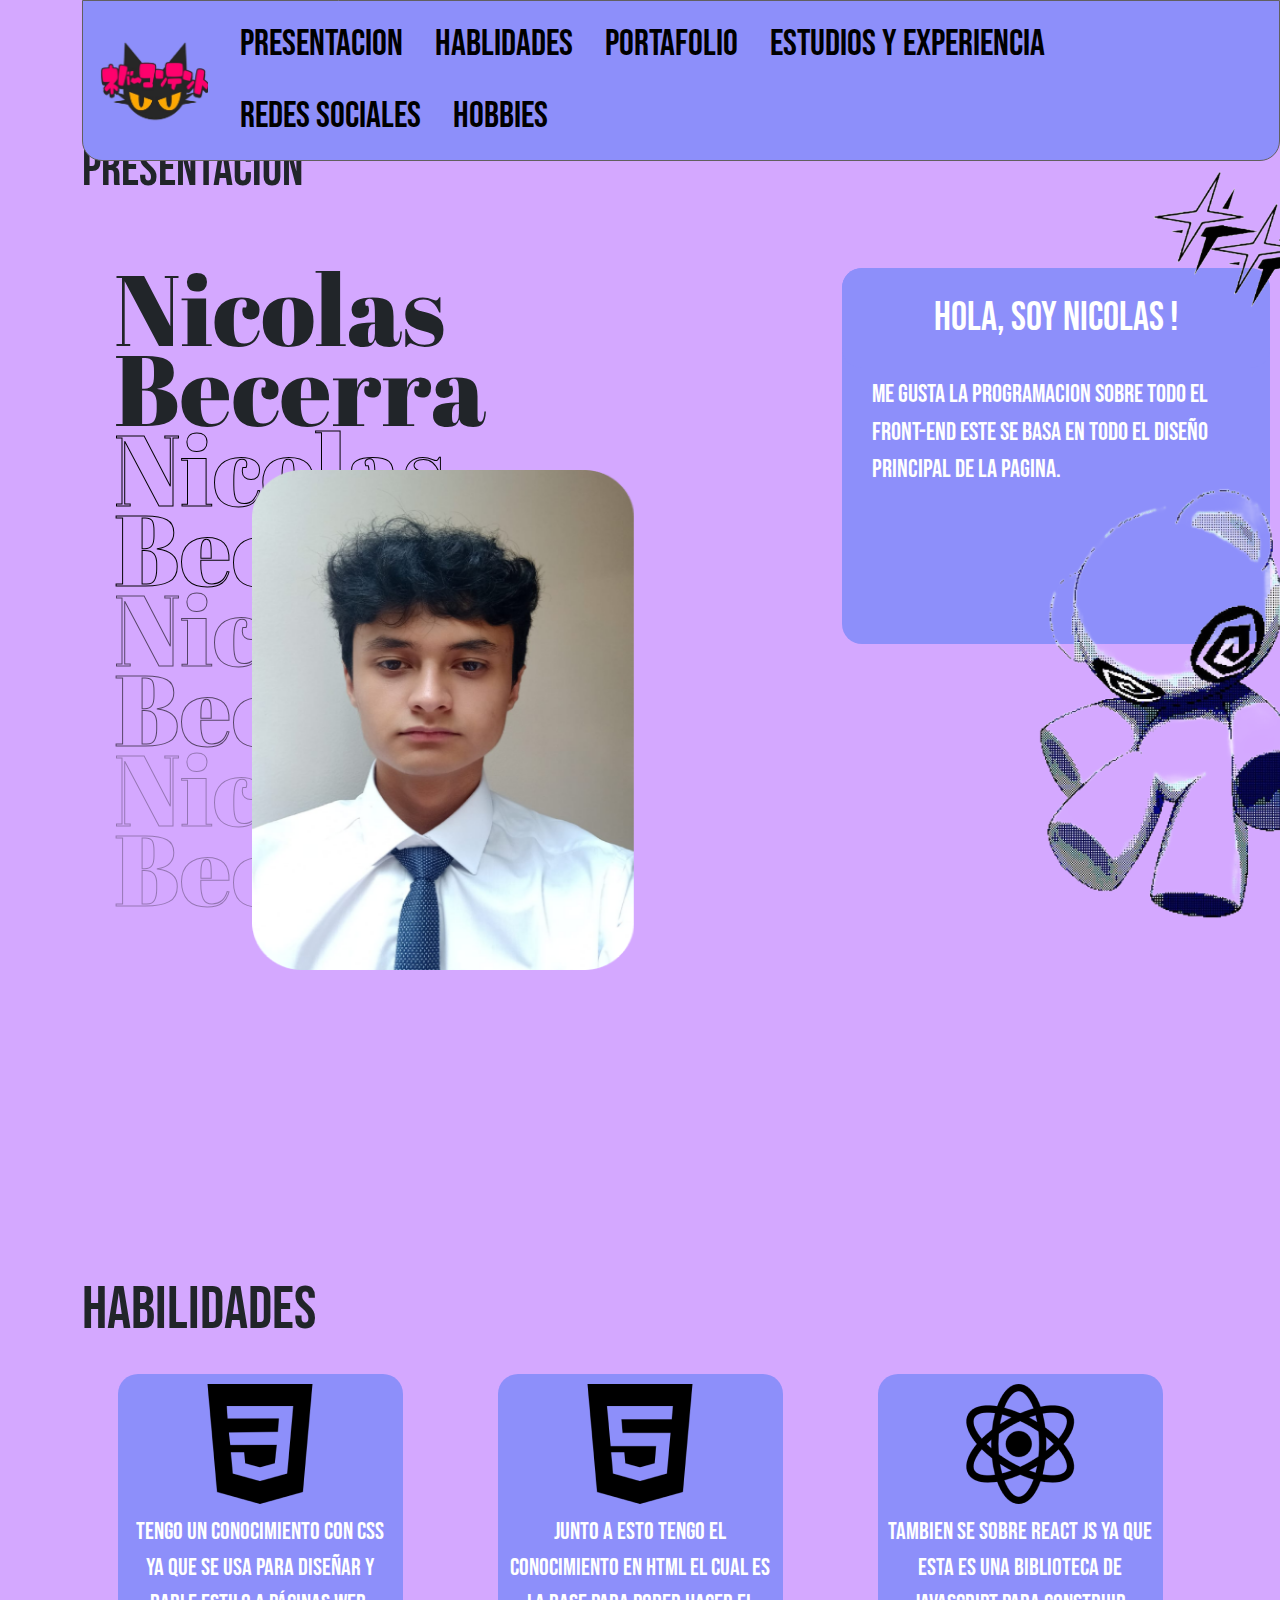
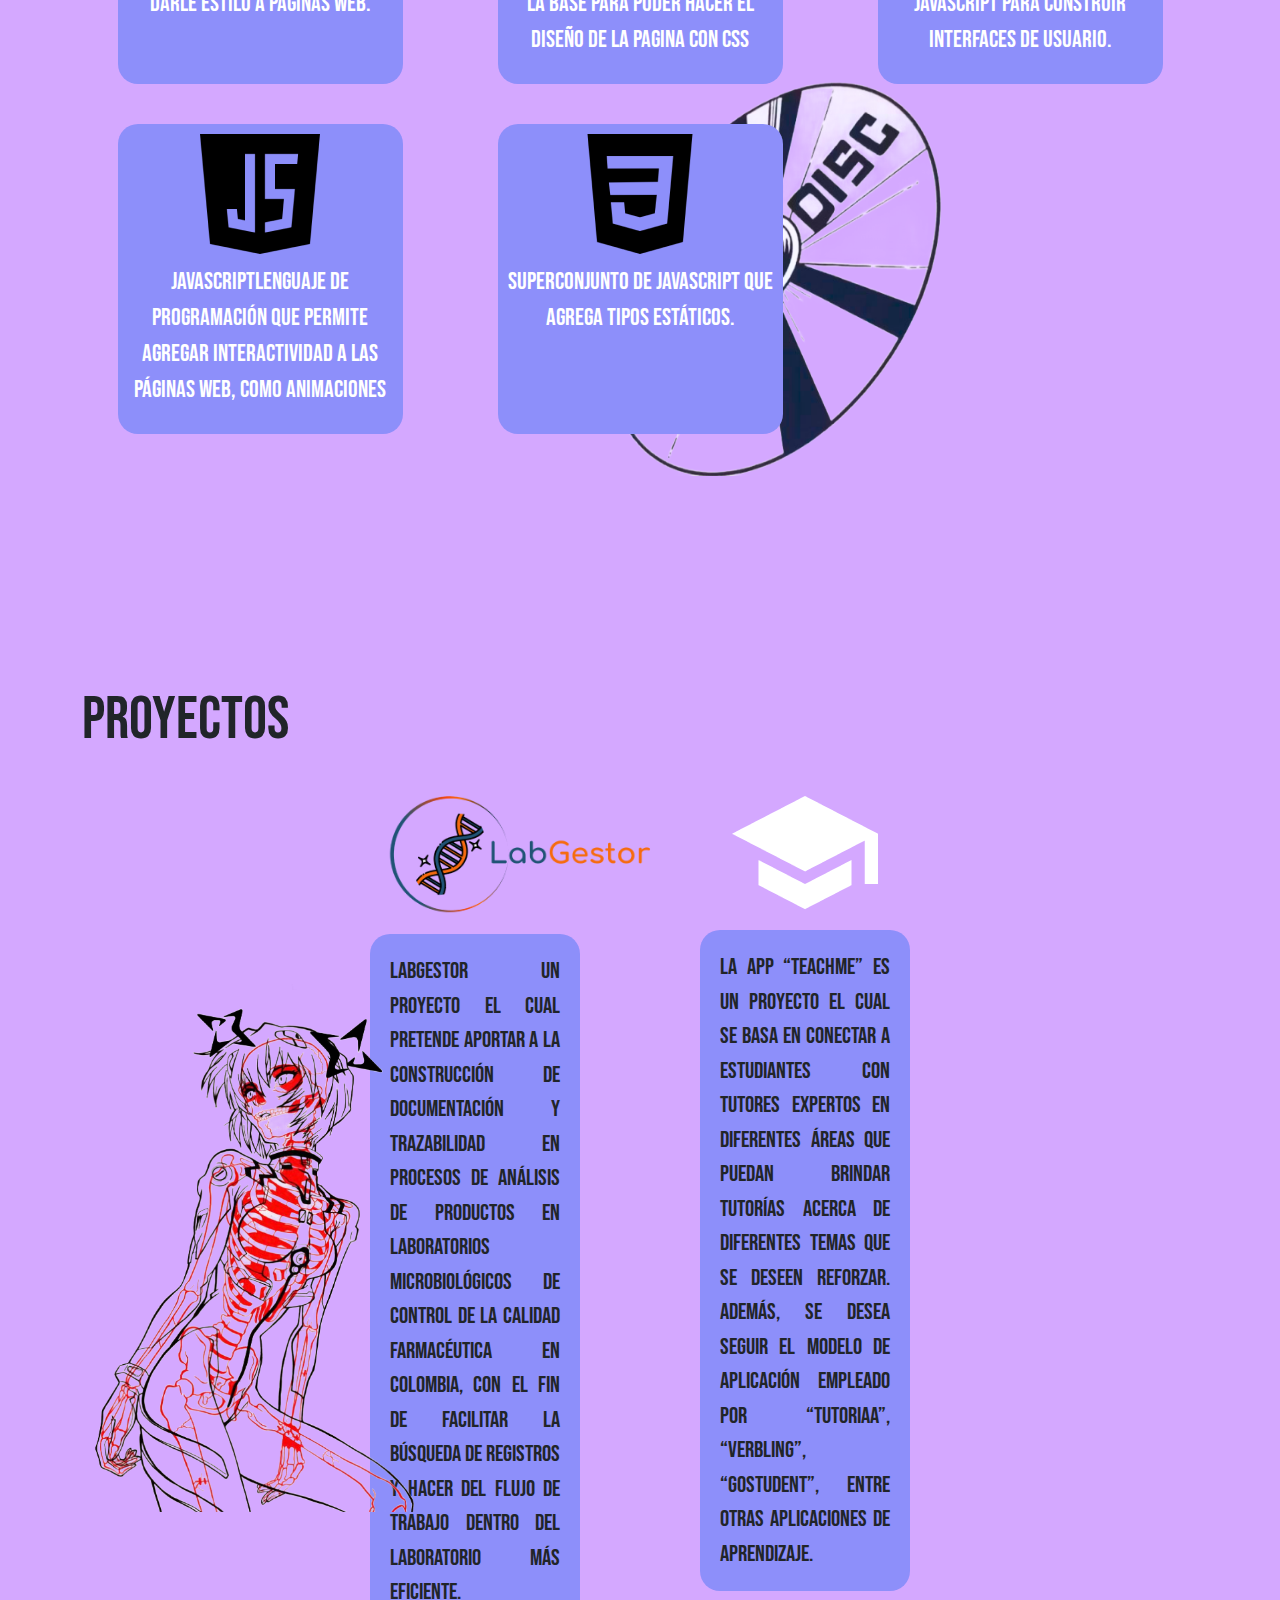
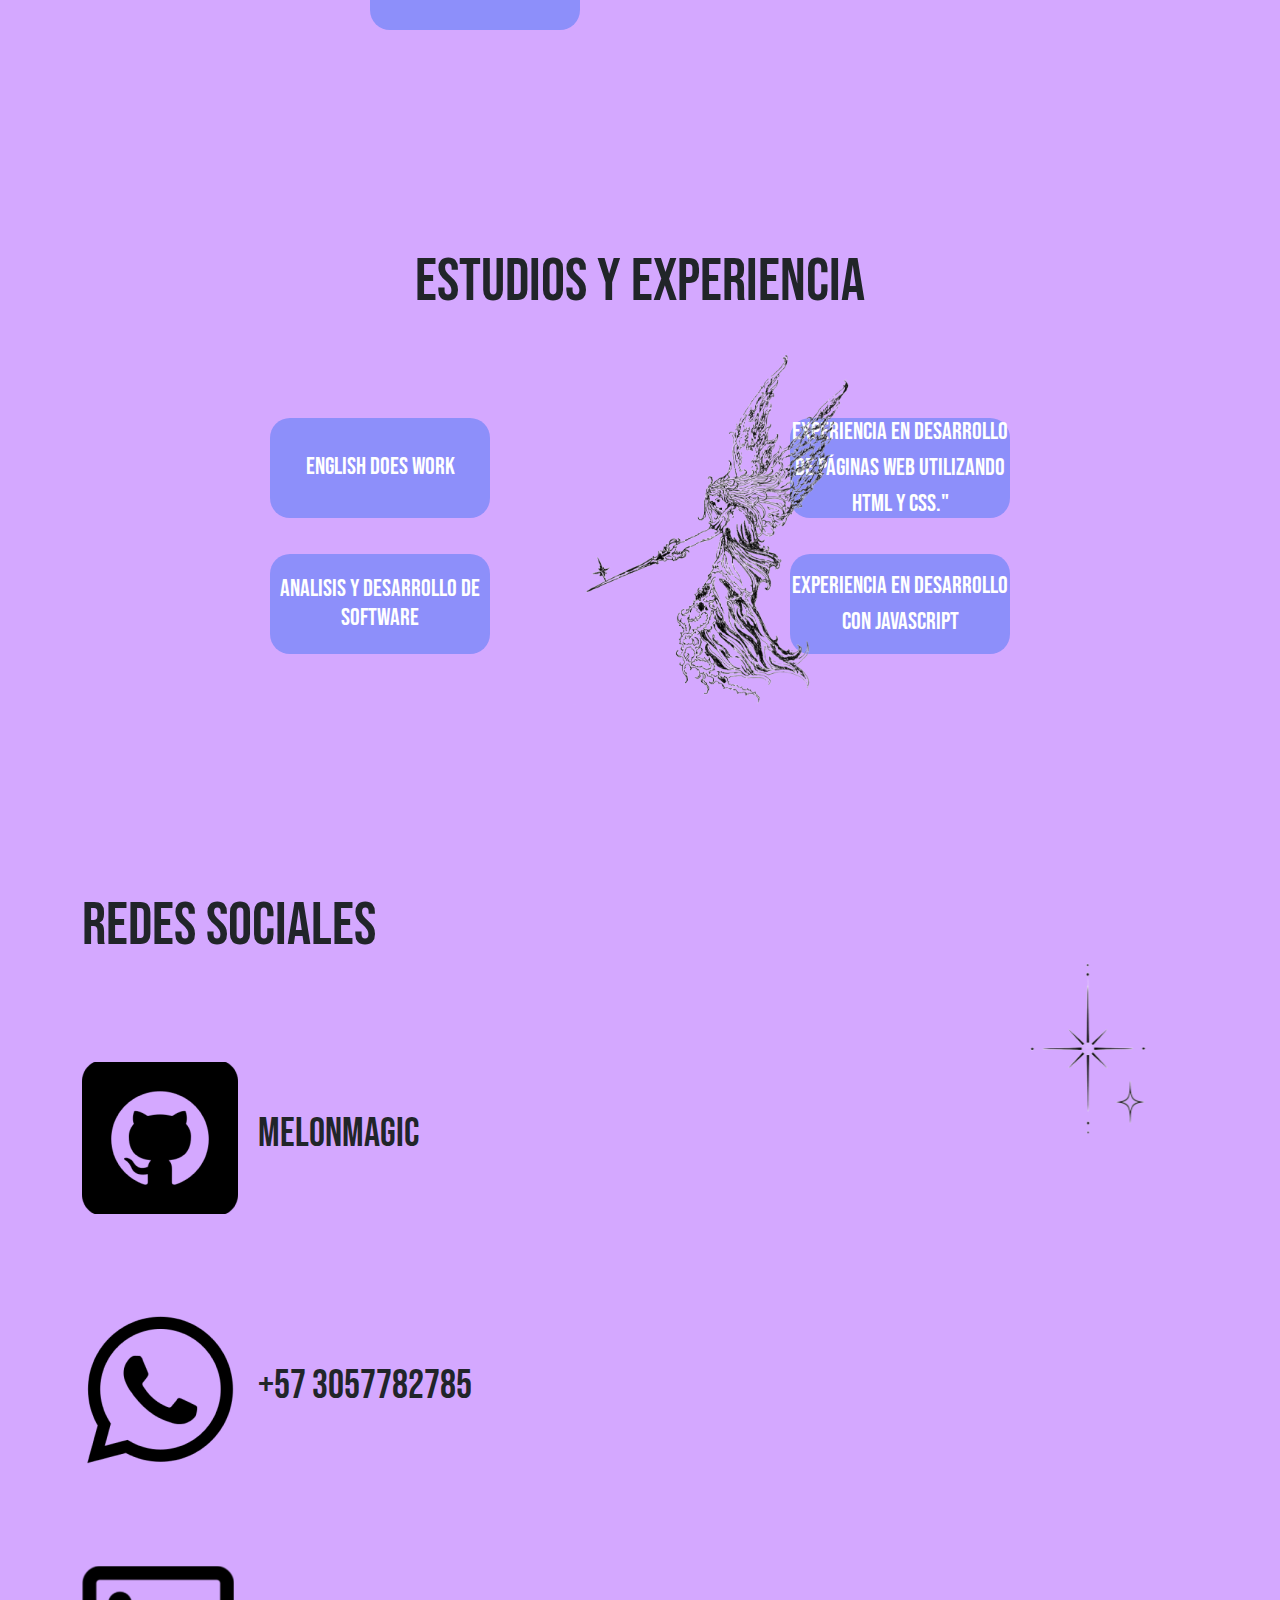
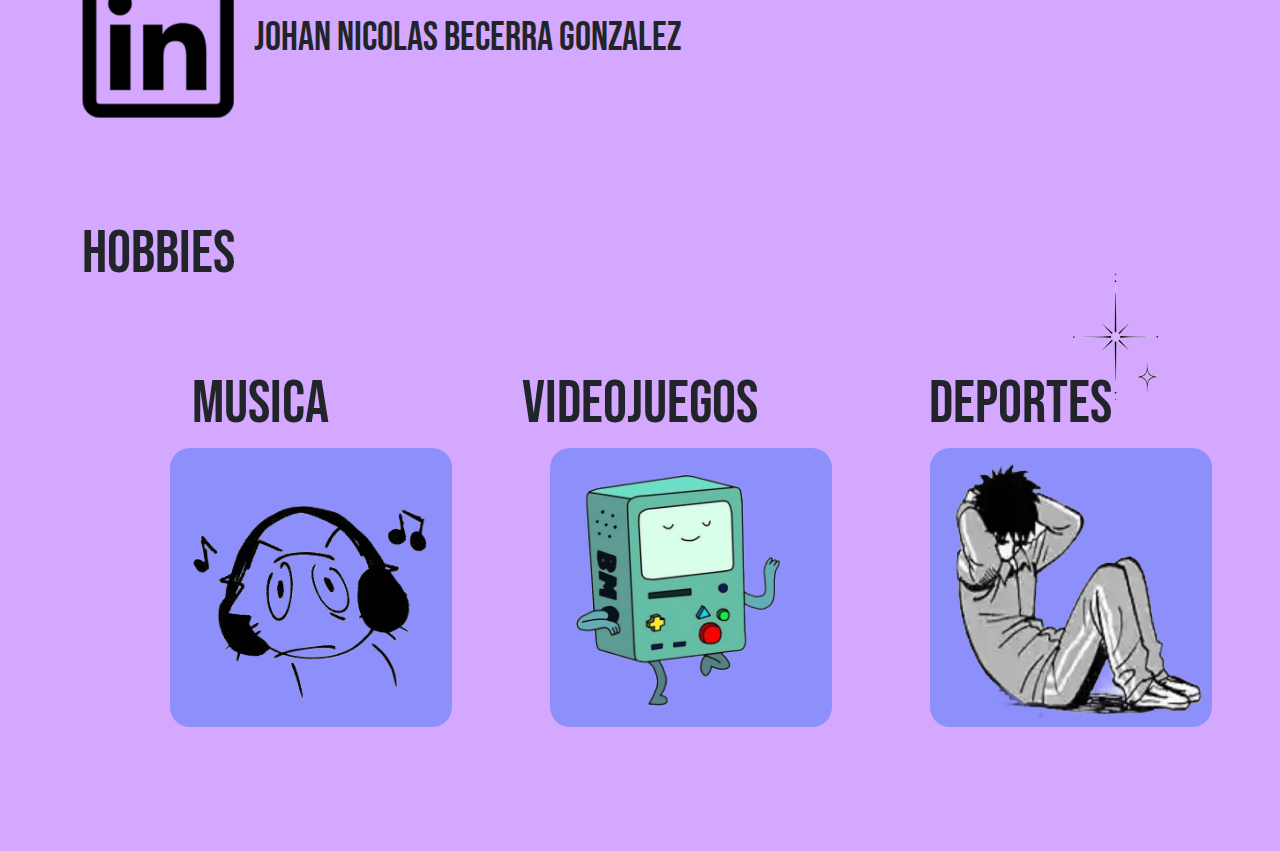
==== index.html @ 187eead2 "Primer commit" ====
<!DOCTYPE html>
<html lang="en">
<head>
    <meta charset="UTF-8">
    <meta name="viewport" content="width=device-width, initial-scale=1.0">
    <title>Portafolio</title>
    <link rel="stylesheet" href="css/styles.css">
    <link href="https://cdn.jsdelivr.net/npm/bootstrap@5.3.3/dist/css/bootstrap.min.css" rel="stylesheet" integrity="sha384-QWTKZyjpPEjISv5WaRU9OFeRpok6YctnYmDr5pNlyT2bRjXh0JMhjY6hW+ALEwIH" crossorigin="anonymous">
    <link href="https://unpkg.com/aos@2.3.1/dist/aos.css" rel="stylesheet">
    <link rel="shortcut icon" href="img/logo.png" />
</head>
<body>
    <header >
        <div class="container justify-content-center">
            <nav class="navbar navbar-expand-lg bg-body-tertiary barra">
                <div class="container-fluid">
                  <a class="navbar-brand logo" href="#"><img src="img/logo.png" alt=""></a>
                  <button class="navbar-toggler" type="button" data-bs-toggle="collapse" data-bs-target="#navbarNav" aria-controls="navbarNav" aria-expanded="false" aria-label="Toggle navigation">
                    <span class="navbar-toggler-icon"></span>
                  </button>
                  <div class="collapse navbar-collapse" id="navbarNav">
                    <ul class="nav">
                        <li class="nav-item">
                          <a class="nav-link Active" href="#presentacion">Presentacion</a>
                        </li>
                        <li class="nav-item">
                          <a class="nav-link Active" href="#habilidades">Hablidades</a>
                        </li>
                        <li class="nav-item">
                          <a class="nav-link Active" href="#portafolio">Portafolio</a>
                        </li>
                        <li class="nav-item">
                          <a class="nav-link Active" href="#estudiosExperiencia">Estudios Y Experiencia</a>
                        </li>
                        <li class="nav-item">
                            <a class="nav-link Active" href="#redesSociales">Redes Sociales</a>
                        </li>
                        <li class="nav-item">
                            <a class="nav-link Active" href="#hobbies">hobbies</a>
                        </li>
                      </ul>
                  </div>
                </div>
              </nav>
            <section id="presentacion" class="destino">
                <div>
                <h2>Presentacion</h2>

                <img data-aos="fade-left" data-aos-duration="1000" class="estrella-R" src="img/estrellas.png" alt="">

                </div>
                <div class="row presentacion">
                    <article class="col-lg-8">
                        <ul>
                            <li>Nicolas Becerra</li>
                            <li data-aos="fade-down" data-aos-duration="800" class="difuminado">Nicolas Becerra</li>
                            <li data-aos="fade-down" data-aos-duration="1000" class="difuminado1">Nicolas Becerra</li>
                            <li data-aos="fade-down" data-aos-duration="1200" class="difuminado2">Nicolas Becerra</li>
                        </ul>
                        <img class="nicolas" src="img/persona.png" alt="">
                    </article>
                    <article class="col-lg-4">
                        <div><img class="oso" src="img/oso.png" alt=""></div>
                        <div class="cuadrado">
                            <h4>Hola, soy nicolas !</h4>
                            <p>me gusta la programacion sobre todo el front-end este se basa en todo el diseño principal de la pagina.</p>
                        </div>
                    </article>
                </div>
            </section>
        </div>
    </header>

    <main>
        <div class="container">
            <h2>Habilidades</h2>
            <section id="habilidades" class="destino">
                <div class="row">
                    <article class="col-lg-3 lenguajes">
                        <img src="img/css.png" alt="">
                        <p>Tengo un conocimiento con CSS ya que se usa para diseñar y darle estilo a páginas web.</p>
                    </article>
                    <article class="col-lg-3 lenguajes">
                        <img src="img/html.png" alt="">
                        <p>Junto a esto tengo el conocimiento en html el cual es la base para poder hacer el diseño de la pagina con css</p>
                    </article>
                    <article class="col-lg-3 lenguajes">
                        <img src="img/react.png" alt="">
                        <p>Tambien se sobre React JS ya que esta es una biblioteca de JavaScript para construir interfaces de usuario.</p>
                    </article>
                </div>
                <div class="row">
                    <article class="col-lg-3 lenguajes2">
                        <img src="img/js.png" alt="">
                        <p>javascriptlenguaje de programación que permite agregar interactividad a las páginas web, como animaciones</p>
                    </article>
                    <article class="col-lg-3 lenguajes2">
                        <img src="img/css.png" alt="">
                        <p>superconjunto de JavaScript que agrega tipos estáticos.</p>
                    </article>
                    <article class="col-lg-3">
                    </article>
                    <img class="disco" src="img/disco.png" alt="">
                    <img data-aos="fade-right" class="estrella-L" src="img/estrellas.png " alt="">
                </div>
            </section>
            <section id="portafolio" class="destino">
                <h2>Proyectos</h2>
                <img data-aos="fade-down" class="spider" src="img/spider.png" alt="">
                <div class="row ">
                        <article class="col-lg-6">
                            <img class="labgestor" src="img/Lbagestor.png" alt="">
                            <p>LabGestor un proyecto  el cual pretende aportar a la construcción de documentación y trazabilidad en
                                procesos de análisis de productos en laboratorios microbiológicos de control de la calidad
                                farmacéutica en Colombia, con el fin de facilitar la búsqueda de registros y hacer del flujo de
                                trabajo dentro del laboratorio más eficiente.</p>
                        </article>
                        <article class="col-lg-6 ">
                            <img class="logoestudiante" src="img/Logo Estudiante.png" alt="">
                            <p>la app “TeachME” es un proyecto el cual se basa en conectar a estudiantes con tutores expertos en diferentes áreas que puedan brindar tutorías acerca de diferentes temas que se deseen reforzar. Además, se desea seguir el modelo de aplicación empleado por “Tutoriaa”, “Verbling”, “GoStudent”, entre otras aplicaciones de aprendizaje.
                            </p>
                        </article>
                </div>
                <img class="rei" src="img/rei.png" alt="">
            </section>
            <section id="estudiosExperiencia" class="destino">
                <h2>Estudios Y Experiencia</h2>
                    <div class="row">
                        <article class="col-lg-6">
                            <h4>ENGLISH DOES WORK</h4>
                        </article>
                        <article class="col-lg-6 ">
                            <p>Experiencia en desarrollo de páginas web utilizando HTML y CSS."</p>
                        </article>
                    </div>
                    <div class="row">
                        <article class="col-lg-6">
                            <h4>Analisis y desarrollo de software</h4>
                        </article>
                        <article class="col-lg-6 ">
                            <p>Experiencia en desarrollo con javascript</p>
                        </article>
                    </div>
                    <img class="angel" src="img/angel.png" alt="">
                    <img data-aos="fade-right" class="estrella-L" src="img/estrellas.png" alt="">
            </section>
            <section id="redesSociales" class="destino">
                <h2>Redes Sociales</h2>
                <div class="redes">
                    <a href="https://github.com/MelonMagic"><img class="imgredes" src="img/github.png" alt="" ></a> <h2>MelonMagic</h2>
                </div>
                <div class="redes">
                    <a href="https://w.app/dOq24c"><img class="imgredes" src="img/whatsapp.png" alt=""></a> <h2>+57 3057782785</h2>
                </div>
                <div class="redes">
                    <a href="https://www.linkedin.com/in/johan-nicolas-becerra-gonzalez-9a5607326/"><img class="imgredes" src="img/linkedin.png" alt=""></a> <h2>Johan Nicolas Becerra Gonzalez</h2>
                </div>
                <img data-aos="fade-left" data-aos-duration="1000" class="gato" src="img/kitty.png" alt="">
                <img class="estrellas2" src="img/estrellas2.png" alt="">
            </section>
            <section id="hobbies" class="destino">
                <h2>Hobbies</h2>
                <div class="row">
                    <article class="col-lg-4"><h2>Musica</h2><img class="audifonos" src="img/audifonos.png" alt=""></article>
                    <article class="col-lg-4"><h2>VideoJuegos</h2><img class="BMO" src="img/BMO.png" alt=""></article>
                    <article class="col-lg-4"><h2>Deportes</h2><img class="saitama" src="img/saitama.png" alt=""></article>
                </div>
                <img class="estrellas2" src="img/estrellas2.png" alt="">

            </section>
        </div>
    </main>

    <footer>
        <img src="" alt="">
    </footer>

    <script src="https://unpkg.com/aos@2.3.1/dist/aos.js"></script>
    <script src="https://cdn.jsdelivr.net/npm/bootstrap@5.3.3/dist/js/bootstrap.bundle.min.js" integrity="sha384-YvpcrYf0tY3lHB60NNkmXc5s9fDVZLESaAA55NDzOxhy9GkcIdslK1eN7N6jIeHz" crossorigin="anonymous"></script>
    <script>
        AOS.init();
    </script>
</body>
</html>
---- css/styles.css ----
@import url('https://fonts.googleapis.com/css2?family=Abril+Fatface&family=Montserrat:ital,wght@0,100..900;1,100..900&family=Teko:wght@300..700&family=Work+Sans:ital,wght@0,100..900;1,100..900&display=swap');
@import url('https://fonts.googleapis.com/css2?family=Abril+Fatface&family=Bebas+Neue&family=Montserrat:ital,wght@0,100..900;1,100..900&family=Teko:wght@300..700&family=Work+Sans:ital,wght@0,100..900;1,100..900&display=swap');

* {
    margin: 0;
    padding: 0;
    box-sizing: border-box;
  }

body{
    background: #d4a8ff !important;
}





header{
    position: relative;
}

header .barra{
    display: flex !important;
    background: #8D8FFA !important;
    border-radius: 0 0 20px 20px ;
    position: fixed;
    border: 1px rgb(97, 95, 95) solid;
    z-index: 9999;
    margin-top: -120px;
}

.logo img{
    width: 113px;
    height: 102px;
}

nav ul li a{
    font-family: "Bebas Neue", sans-serif;
    font-size: 37px !important;
    color: black !important;
}

h2, h4,p{
    font-family: "Bebas Neue", sans-serif;
}

h3{
    font-family: "Abril Fatface", serif;
}

header h2{
    padding: 20px 0 60px 0;
    font-size: 50px;
}

#presentacion{
    margin-top: 120px;
    position: relative;
}

.presentacion ul li{
    font-family: "Abril Fatface", serif;
    font-size: 100px;
    list-style: none;
    line-height: 80px;
    
}

.presentacion ul .difuminado{
    -webkit-text-stroke: 1px black; 
    color: transparent;
    font-weight: 3 !important;
    --animate-duration: 0.5s;

}

.presentacion ul .difuminado1{
    -webkit-text-stroke: 1px rgba(0, 0, 0, 0.6); 
    color: transparent;
    font-weight: 3 !important;
    --animate-duration: 0.7s;
}

.presentacion ul .difuminado2{
    -webkit-text-stroke: 1px rgba(0, 0, 0, 0.3); 
    color: transparent;
    font-weight: 3 !important;
    --animate-duration: 0.9s;
}

.presentacion .nicolas{
    width: 382px;
    height: 500px;
    z-index: 33;
    margin-left: 170px;
    position: absolute;
    top: 350px;
}

.cuadrado {
    width: 428px;
    height: 376px;
    background-color: #8D8FFA;
    border-radius: 20px;
}

.cuadrado h4{
    font-size: 40px;
    color: white;
    padding: 40px 30px;
}

.cuadrado p{
    font-size: 25px;
    color: white;
    padding: 0 30px;
}

section .estrella-R{
    width: 334px;
    height: 334px;
    position: absolute;
    top: -50px;
    right: -200px;
}

.presentacion .oso{
    width: 330px;
    height: 452px;
    z-index: 33;
    margin-left: 170px;
    position: absolute;
    top: 360px;
}

.oso{
    animation: beat 3s infinite alternate;
	transform-origin: center;
}

@keyframes beat{
	to { transform: scale(1.1); }
}


main{
    margin-top: 350px;
    position: relative;
}

main h2{
    font-size: 60px;
}

#habilidades {
    text-align: center;
    font-size: 24px;
    align-items: center;
    width: 100%;
    height: 100%;
    color: white;
}

#habilidades article{
    margin: 20px auto;
    z-index: 45;
}

#habilidades article.lenguajes{
    padding: 10px;
    background: #8D8FFA;
    border-radius: 20px;

}

#habilidades article p{
    padding-top: 10px;
}

#habilidades article.lenguajes2{
    padding: 10px;
    background: #8D8FFA;
    border-radius: 20px;
    margin-bottom: 250px;
}

#habilidades .disco{
    position: absolute;
    width: 412px;
    height: 482px;
    right: 300px;
    top: 320px;
}

.disco{
    animation: rotar 10s linear infinite;
}

@keyframes rotar {
    from {
      transform: rotateY(180deg);
    }
    to {
      transform: rotateY(-180deg);
    }
  }

#habilidades .estrella-L{
    margin: 0 1400px;
    width: 334px;
    height: 334px;
    position: absolute;
    right: 0px;
    top: 560px;
    z-index: 1;
}

#portafolio {
    position: relative;
}

#portafolio h2{
    margin-bottom: 20px;
}

#portafolio .labgestor{
    width: 297px;
    height: 158px;
    display: flex;
    align-items: center;
}

#portafolio .logoestudiante{
    margin: 20px auto;
    display: flex;
    align-items: center;
}

#portafolio article p{
    font-size: 23px;
}

#portafolio article{
    text-align: justify;
    margin-bottom: 200px;
}


#portafolio article:nth-child(1){
    padding: 0 60px 0 300px;
}
#portafolio article:nth-child(2){
    padding: 0 300px 0 60px;
}

#portafolio article p{
    width: 100%;
    padding: 20px;
    border-radius: 20px;
    background: #8D8FFA;
}



#portafolio .spider{
    width: 25%;
    position: absolute;
    right: 100px;
    top: -50px;
}

#portafolio .rei{
    width: 342px;
    height: 528px;
    position: absolute;
    top: 300px;
}

#estudiosExperiencia{
    position: relative;
}

#estudiosExperiencia h2{
    margin-bottom: 100px;
    text-align: center;
}

#estudiosExperiencia article p,h4{
    font-size: 24px;
    height: 100px;
    text-align: center;
    display: flex;
    justify-content: center;
    align-items: center;
}

#estudiosExperiencia article{
    text-align: center;
    margin-bottom: 20px;
    color: white;
}


#estudiosExperiencia article:nth-child(1){
    padding: 0 150px 0 200px;
}
#estudiosExperiencia article:nth-child(2){
    padding: 0 200px 0 150px;
}

#estudiosExperiencia article p, h4{
    width: 100%;
    border-radius: 20px;
    background: #8D8FFA;
}

#estudiosExperiencia .angel{
    width: 25%;
    position: absolute;
    top: 100px;
    left: 490px;
}

.angel{
    animation: flotar 9s linear infinite;
}

@keyframes flotar {
    0% {
        transform: translateY(-20px);
    }
    50% {
        transform: translateY(50px);
    }
    100% {
        transform: translateY(-20px); 
    }
  }

#estudiosExperiencia .estrella-L{
    margin: 0 1000px;
    width: 404px;
    height: 334px;
    position: absolute;
    right: 0px;
    top: 360px;
    z-index: 1;
}


#redesSociales{
    position: relative;
    margin-top: 200px;
    margin-bottom: 100px;

}

#redesSociales .redes{
    display: flex;
    align-items: center;
    margin-top: 100px;
}

#redesSociales .redes h2{
    font-size: 40px;
    margin-left: 20px;
}

#redesSociales .gato{
    width: 50%;
    position: absolute;
    top: 200px;
    left: 600px;
}

#redesSociales .estrellas2{
    position: absolute;
    width: 20%;
    top: 0;
    right: 0;
}

.estrellas2{
    animation: flotar 5s linear infinite;
}

@keyframes flotar {
    0% {
        transform: translateY(-20px);
    }
    50% {
        transform: translateY(20px);
    }
    100% {
        transform: translateY(-20px); 
    }
  }

#hobbies{
    position: relative;
}

#hobbies article{
    padding: 0 100px;
    margin-top: 70px;
    margin-bottom: 100px;
}

#hobbies article img{
    width: 200px;
    height: 100px;
    padding: 10px;
    text-align: center;
    display: flex;
    justify-content: center;
    align-items: center;
    border-radius: 20px;
    background-color: #8D8FFA;
}

#hobbies article h2{
   display: flex;
   justify-content: center;
}

#hobbies .audifonos{

    width: 282px;
    height: 279px;

}

#hobbies .BMO{
    width: 282px;
    height: 279px;

}

#hobbies .saitama{
    width: 282px;
    height: 279px;

}

#hobbies .estrellas2{
    position: absolute;
    width: 15%;
    top: 0;
    right: 0;
}

@media screen and (min-width:500px) and (max-width: 990px){
    header .barra{
        position: initial;
        margin-top: unset;
    }
    
    header .barra ul{
        display: block;
    }

    .presentacion ul li{
        font-size: 90px;
    }

    section .estrella-R{
        width: 250px;
        height: 270px;
        left: 490px;
    }
    .cuadrado{
        margin-top: 540px;
        margin-left: 100px;
        margin-bottom: 300px;
    }
    .presentacion .oso{
        margin-top: 900px;
        margin-left: 300px;
    }

    main{
        margin-top: 100px;
    }

    #habilidades article{
        width: 400px;
    }
    #habilidades article.lenguajes{
        padding: 10px;
    }

    #habilidades article.lenguajes2{
        margin-bottom: initial;
    }

    #habilidades .disco{
        margin-top: 1200px;
        width: 300px;
        height: 400px;
        left: 350px;
    }
    #redesSociales .gato{
        margin: auto;
    }
    #portafolio{
        margin-top: 500px;
    }

    #portafolio .rei{
        top: 100px;
    }

    #portafolio .spider{
        width: 40%;
        top: 700px;
    }

    #estudiosExperiencia article:nth-child(1){
        padding: 0 100px;
    }

    #estudiosExperiencia article:nth-child(2){
        padding: 0 100px;
        margin-bottom: 300px;
    }
    #estudiosExperiencia .angel{
        width: 30%;
        left: 230px;
        top: 420px;
    }

    #redesSociales{
        margin-top: -200px;
    }
    #redesSociales .gato{
        top: 350px;
        left: 350px;
    }

    #redesSociales .redes h2{
        font-size: 35px;
    }

    #hobbies article img{
        margin: auto;
    }
}
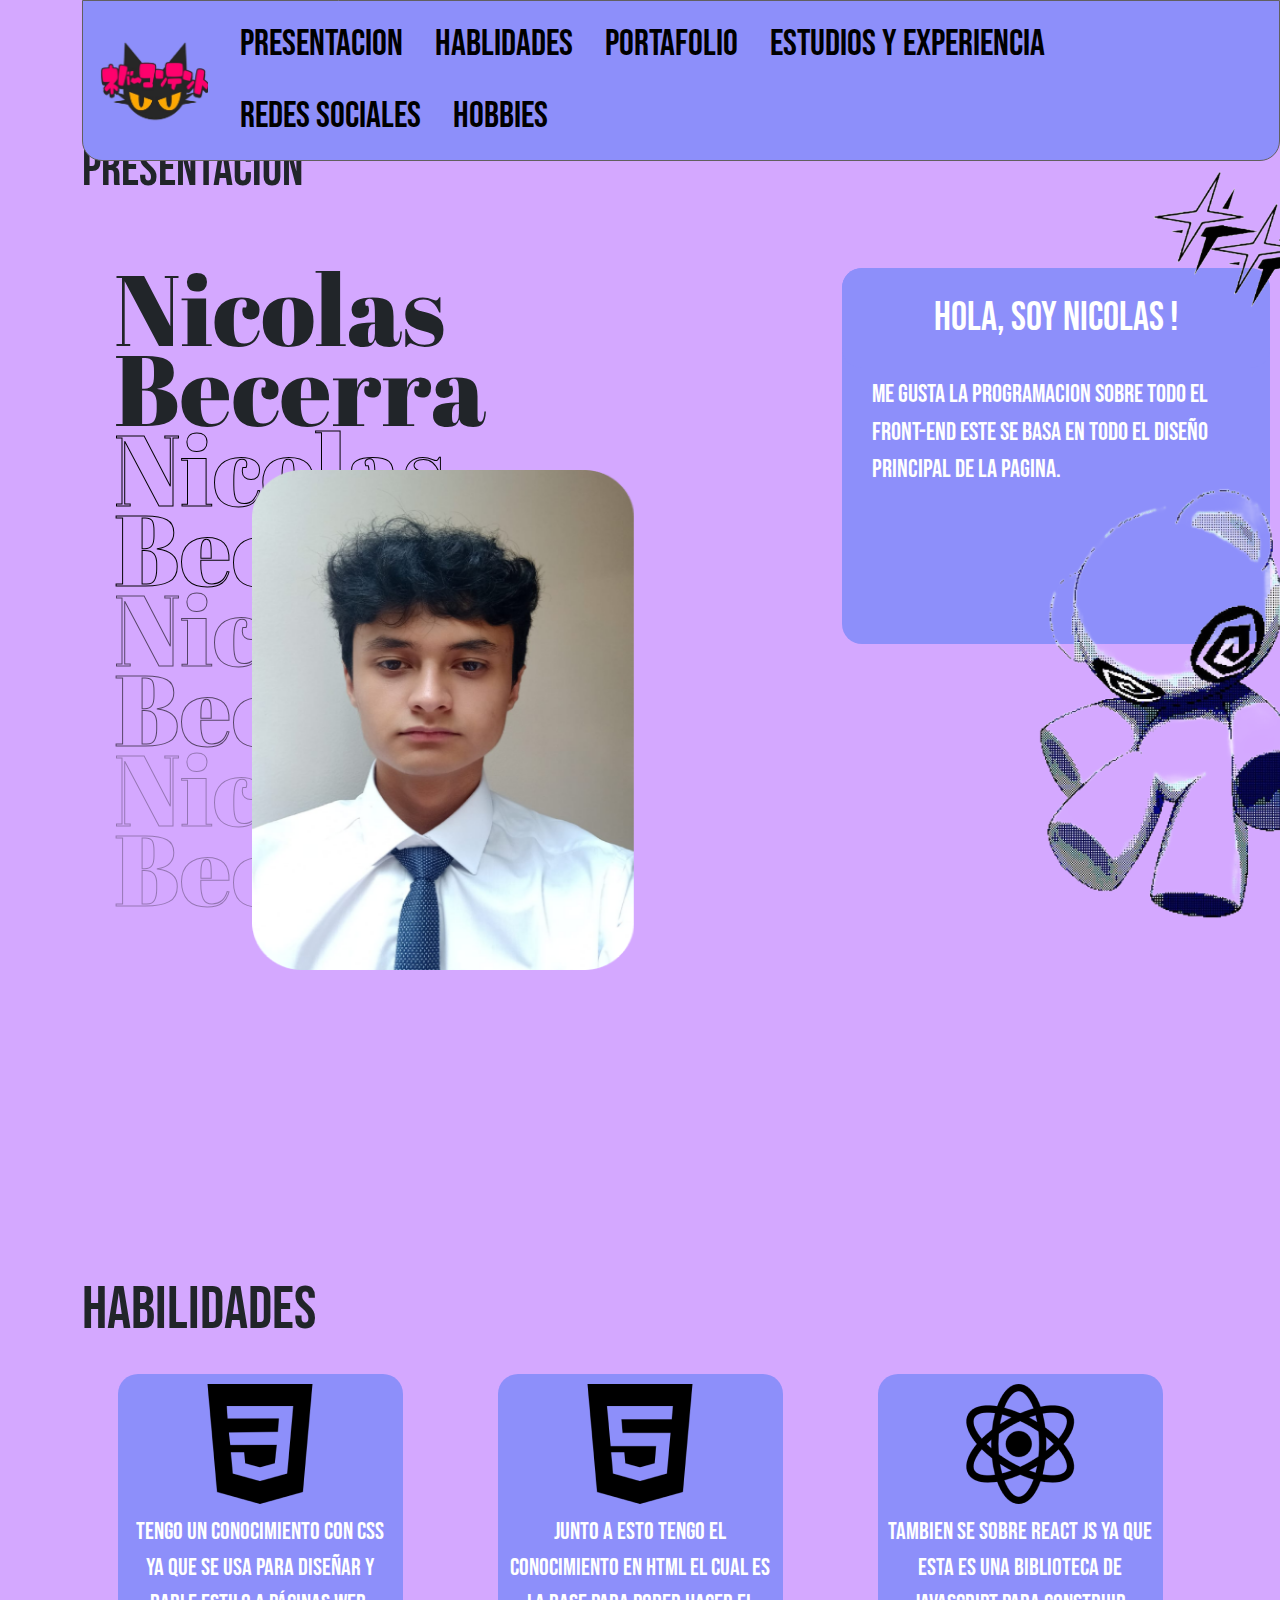
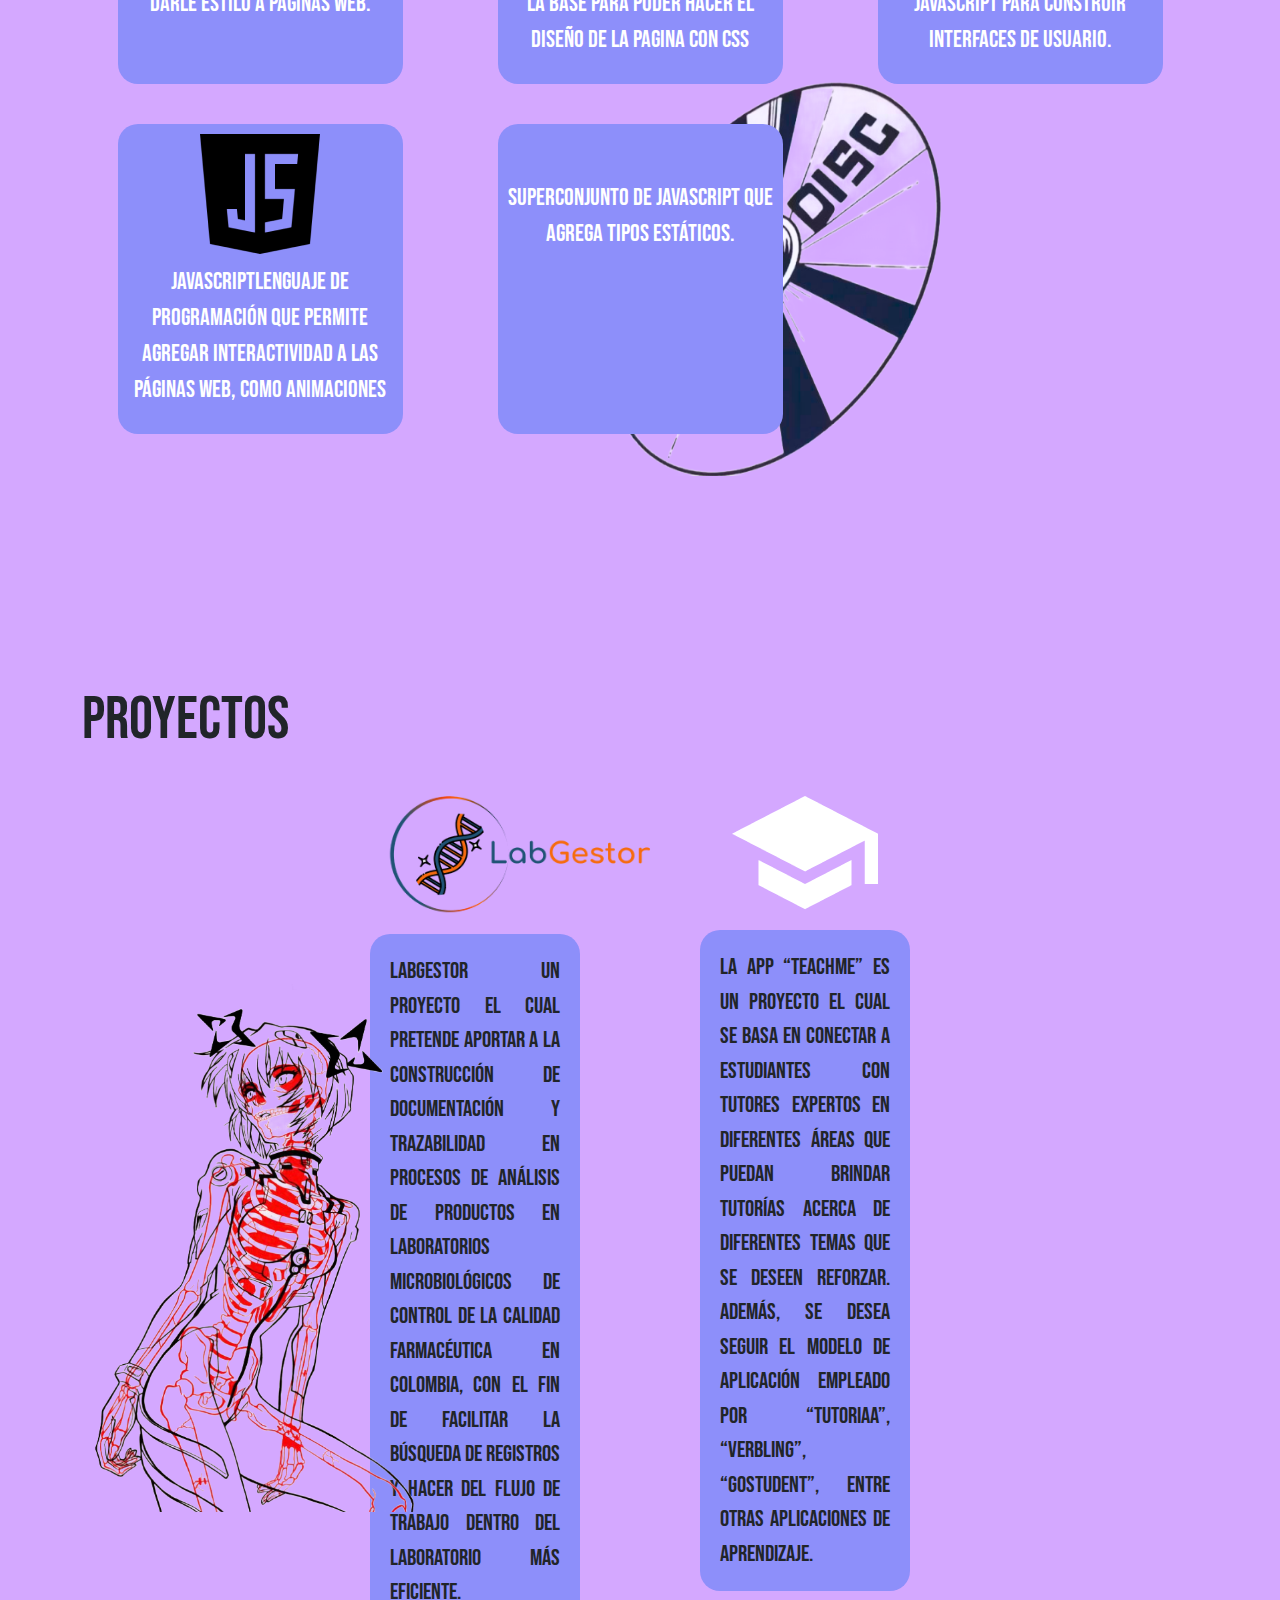
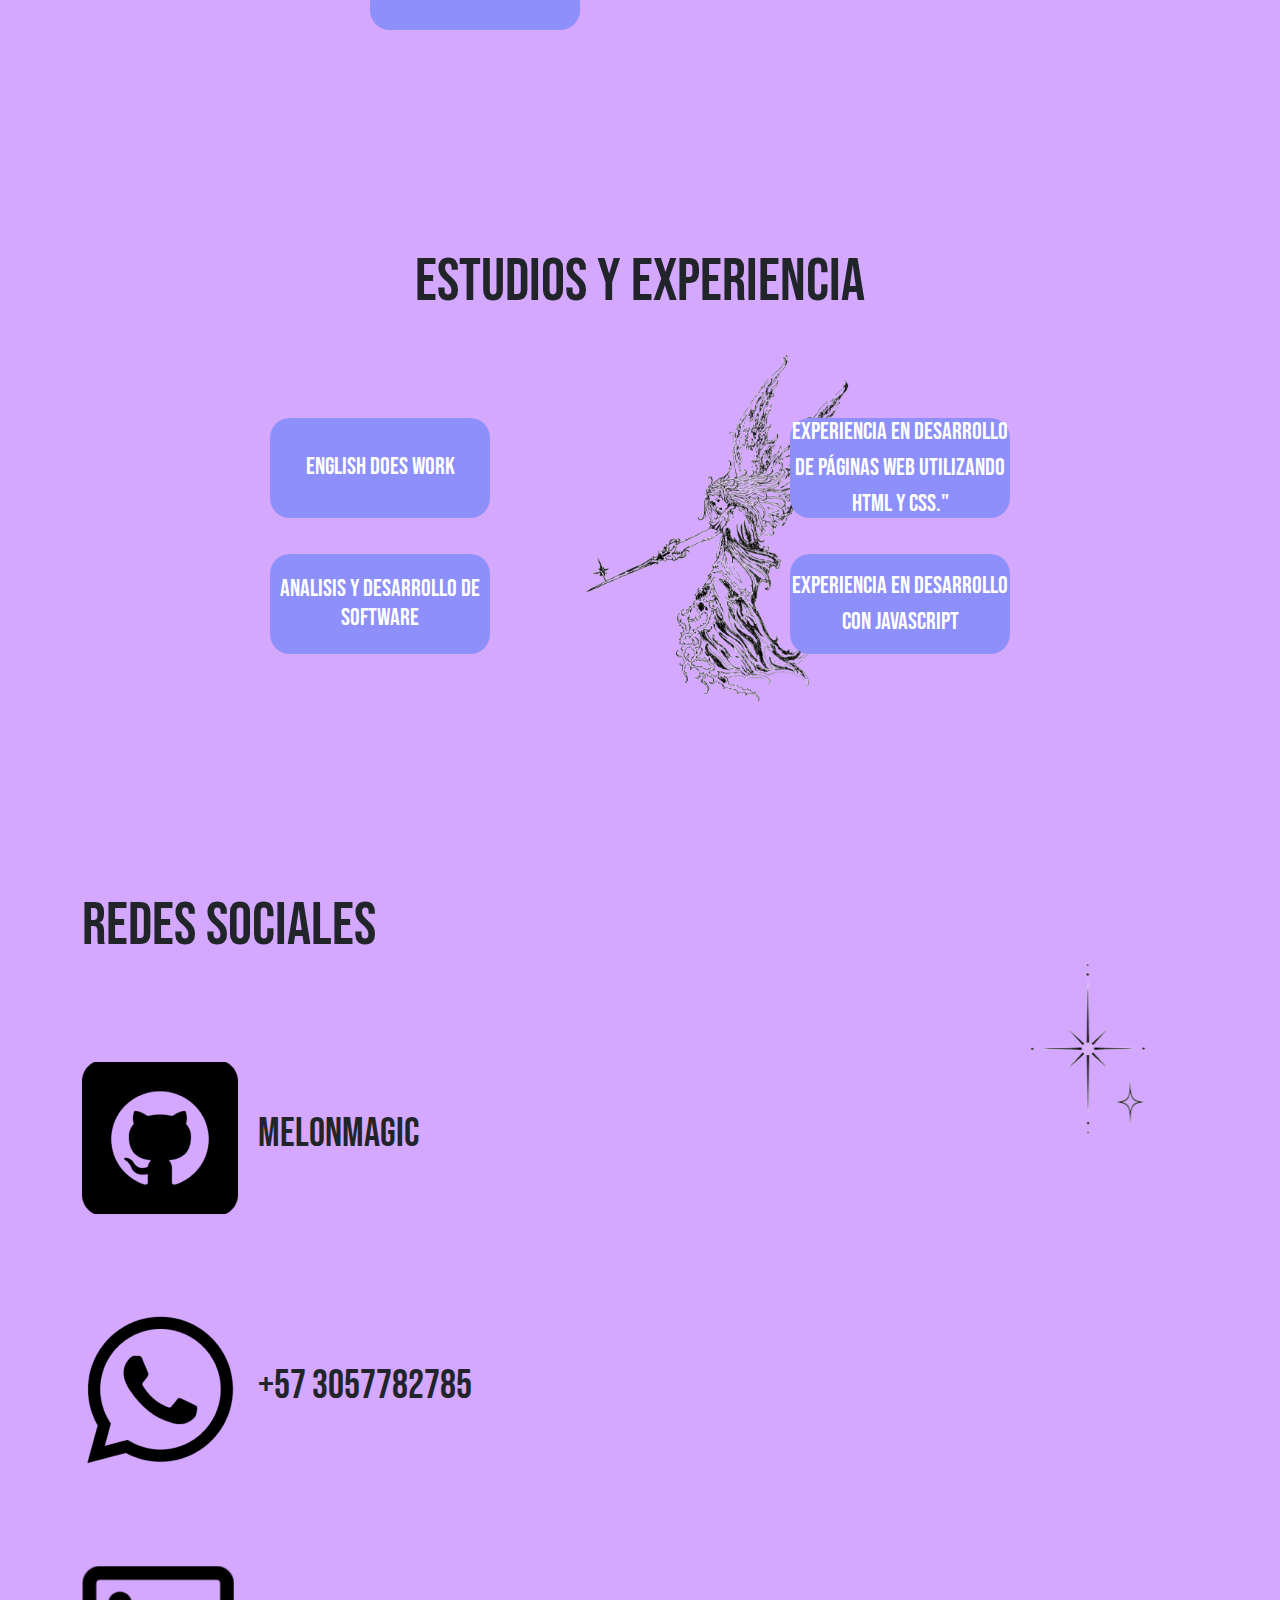
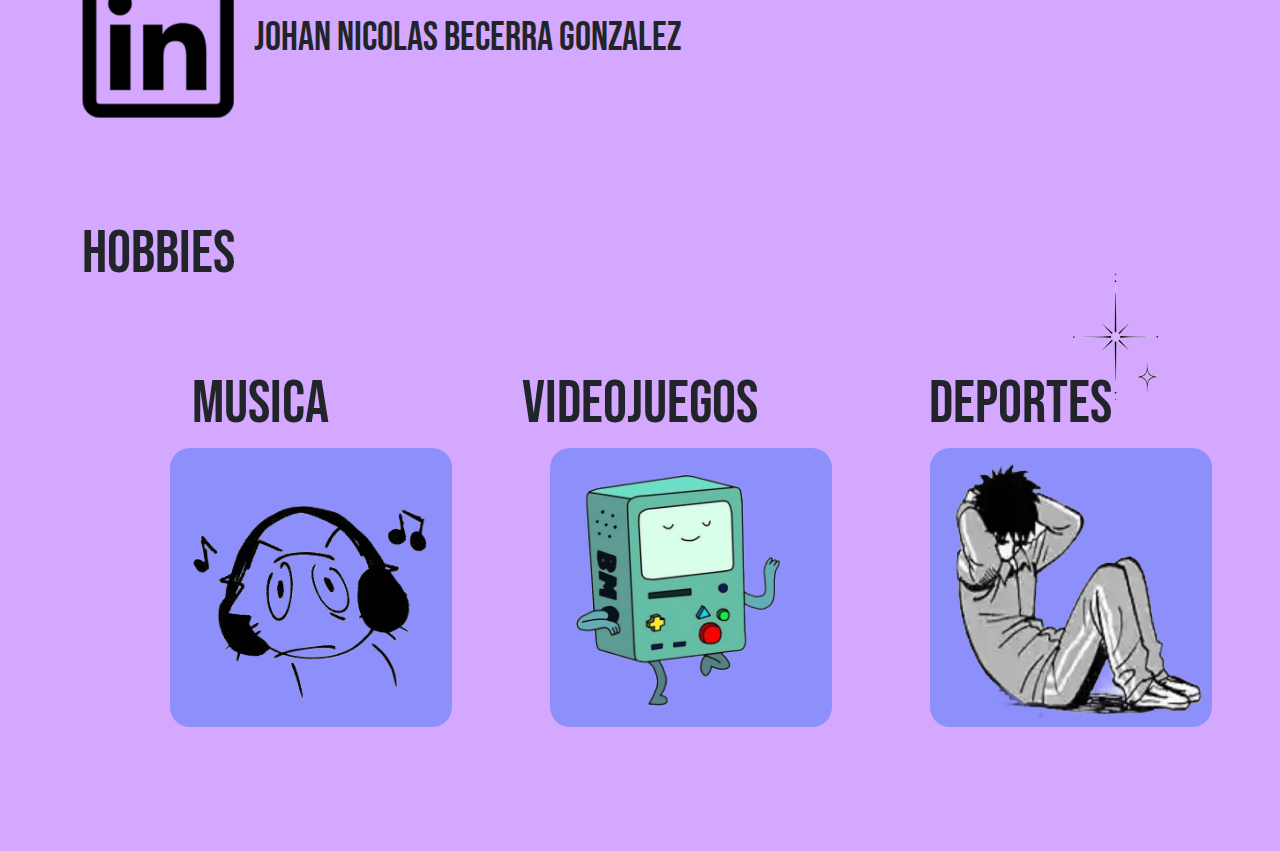
==== commit 9d02dc08: "actualizacion del responsive" ====
--- a/index.html
+++ b/index.html
@@ -8,13 +8,14 @@
     <link href="https://cdn.jsdelivr.net/npm/bootstrap@5.3.3/dist/css/bootstrap.min.css" rel="stylesheet" integrity="sha384-QWTKZyjpPEjISv5WaRU9OFeRpok6YctnYmDr5pNlyT2bRjXh0JMhjY6hW+ALEwIH" crossorigin="anonymous">
     <link href="https://unpkg.com/aos@2.3.1/dist/aos.css" rel="stylesheet">
     <link rel="shortcut icon" href="img/logo.png" />
+
 </head>
 <body>
     <header >
         <div class="container justify-content-center">
             <nav class="navbar navbar-expand-lg bg-body-tertiary barra">
                 <div class="container-fluid">
-                  <a class="navbar-brand logo" href="#"><img src="img/logo.png" alt=""></a>
+                  <a class="navbar-brand logo" href="indexdark.html"><img src="img/logo.png" alt=""></a>
                   <button class="navbar-toggler" type="button" data-bs-toggle="collapse" data-bs-target="#navbarNav" aria-controls="navbarNav" aria-expanded="false" aria-label="Toggle navigation">
                     <span class="navbar-toggler-icon"></span>
                   </button>
@@ -45,7 +46,6 @@
             <section id="presentacion" class="destino">
                 <div>
                 <h2>Presentacion</h2>
-
                 <img data-aos="fade-left" data-aos-duration="1000" class="estrella-R" src="img/estrellas.png" alt="">
 
                 </div>
@@ -95,7 +95,7 @@
                         <p>javascriptlenguaje de programación que permite agregar interactividad a las páginas web, como animaciones</p>
                     </article>
                     <article class="col-lg-3 lenguajes2">
-                        <img src="img/css.png" alt="">
+                        <img class="ts" src="img/ts.png" alt="">
                         <p>superconjunto de JavaScript que agrega tipos estáticos.</p>
                     </article>
                     <article class="col-lg-3">
@@ -150,12 +150,12 @@
                     <a href="https://github.com/MelonMagic"><img class="imgredes" src="img/github.png" alt="" ></a> <h2>MelonMagic</h2>
                 </div>
                 <div class="redes">
-                    <a href="https://w.app/dOq24c"><img class="imgredes" src="img/whatsapp.png" alt=""></a> <h2>+57 3057782785</h2>
+                    <a href="https://w.app/NicolasBecerra"><img class="imgredes" src="img/whatsapp.png" alt=""></a> <h2>+57 3057782785</h2>
                 </div>
                 <div class="redes">
                     <a href="https://www.linkedin.com/in/johan-nicolas-becerra-gonzalez-9a5607326/"><img class="imgredes" src="img/linkedin.png" alt=""></a> <h2>Johan Nicolas Becerra Gonzalez</h2>
                 </div>
-                <img data-aos="fade-left" data-aos-duration="1000" class="gato" src="img/kitty.png" alt="">
+                <img data-aos="fade-right" data-aos-duration="1000" class="gato" src="img/kitty.png" alt="">
                 <img class="estrellas2" src="img/estrellas2.png" alt="">
             </section>
             <section id="hobbies" class="destino">
--- a/css/styles.css
+++ b/css/styles.css
@@ -192,6 +192,11 @@
     top: 320px;
 }
 
+#habilidades .ts{
+    width: 40%;
+    border-radius: 20px;
+}
+
 .disco{
     animation: rotar 10s linear infinite;
 }
@@ -323,6 +328,7 @@
 
 .angel{
     animation: flotar 9s linear infinite;
+    z-index: -1;
 }
 
 @keyframes flotar {
@@ -451,8 +457,9 @@
 
 @media screen and (min-width:500px) and (max-width: 990px){
     header .barra{
-        position: initial;
-        margin-top: unset;
+        top: 0;
+        width: 90%;
+        margin-top: initial;
     }
     
     header .barra ul{
@@ -466,7 +473,7 @@
     section .estrella-R{
         width: 250px;
         height: 270px;
-        left: 490px;
+        left: 450px;
     }
     .cuadrado{
         margin-top: 540px;
@@ -497,7 +504,7 @@
         margin-top: 1200px;
         width: 300px;
         height: 400px;
-        left: 350px;
+        left: 250px;
     }
     #redesSociales .gato{
         margin: auto;
@@ -534,7 +541,7 @@
     }
     #redesSociales .gato{
         top: 350px;
-        left: 350px;
+        left: 301px;
     }
 
     #redesSociales .redes h2{
@@ -546,4 +553,179 @@
     }
 }
 
-
+@media screen and (min-width:400px) and (max-width: 430px){
+    header .barra{
+        top: 0;
+        width: 80%;
+        margin-top: initial;
+    }
+    
+    header .barra ul{
+        display: block;
+    }
+    header h2{
+        padding: 20px 0 10px 0;
+    }
+
+    .presentacion ul li{
+        font-size: 45px;
+        line-height: 38px;
+    }
+
+    section .estrella-R{
+        width: 170px;
+        height: 200px;
+        left: 220px;
+        margin-top: 20px;
+    }
+    .presentacion .nicolas{
+        width: 50%;
+        height: 26%;
+        margin-left: 100px;
+        top: 160px;
+    }
+
+    .cuadrado{
+        width: 308px;
+        height: 276px;
+        margin-top: 200px;
+        margin-left: 50px;
+        margin-bottom: 300px;
+    }
+    .cuadrado h4{
+        font-size: 35px;
+        padding: 30px 0 0 0;
+        margin: initial;
+    }
+
+    .cuadrado p{
+        text-align: justify;
+    }
+
+    .presentacion .oso{
+        margin-top: 350px;
+        margin-left: 100px;
+        width: 230px;
+        height: 352px;
+    }
+
+    main{
+        margin-top: 100px;
+    }
+
+    #habilidades article{
+        width: 400px;
+    }
+    #habilidades article.lenguajes{
+        padding: 10px;
+        width: 300px;
+        height: 300px;
+    }
+
+    #habilidades article.lenguajes2{
+        margin-bottom: initial;
+        width: 200px;
+        width: 300px;
+        height: 300px;
+    }
+
+    #habilidades .disco{
+        top: 1700px;
+        width: 250px;
+        height: 350px;
+        left: 100px;
+    }
+    #redesSociales .gato{
+        margin: auto;
+    }
+    #portafolio{
+        margin-top: 300px;
+    }
+
+    #portafolio article:nth-child(1){
+        padding: initial;
+        margin: 50px 0;
+    }
+    #portafolio .labgestor{
+        margin: auto;
+    }
+
+    #portafolio article:nth-child(2){
+        padding: initial;
+    }
+    #portafolio .logoestudiante{
+        margin: 20px auto;
+    }
+
+    #portafolio article p {
+        width: 370px;
+        margin: auto;
+    }
+
+    #portafolio .rei{
+        display: none;
+    }
+
+    #portafolio .spider{
+        display: none;
+    }
+
+    #estudiosExperiencia article:nth-child(1){
+        padding: 0 50px;
+    }
+
+    #estudiosExperiencia article:nth-child(2){
+        padding: 0 50px;
+        margin-bottom: 300px;
+    }
+    #estudiosExperiencia .angel{
+        width: 50%;
+        left: 100px;
+        top: 500px;
+    }
+
+    .imgredes{
+        width: 100px;
+    }
+
+    #redesSociales .estrellas2{
+        width: 100px;
+    }
+
+    #hobbies .estrellas2{
+        width: 150px;
+    }
+    #redesSociales{
+        margin-top: -200px;
+    }
+    #redesSociales .gato{
+        display: none;
+    }
+
+    #redesSociales .redes h2{
+        font-size: 35px;
+    }
+
+    #hobbies article img{
+        margin: auto;
+    }
+
+    #hobbies article{
+        margin: 20px 0;
+    }
+
+    #hobbies .audifonos{
+        width: 200px;
+        height: 200px;
+    }
+
+    #hobbies .BMO{
+        width: 200px;
+        height: 200px;
+    }
+    #hobbies .saitama{
+        width: 200px;
+        height: 200px;
+    }
+}
+
